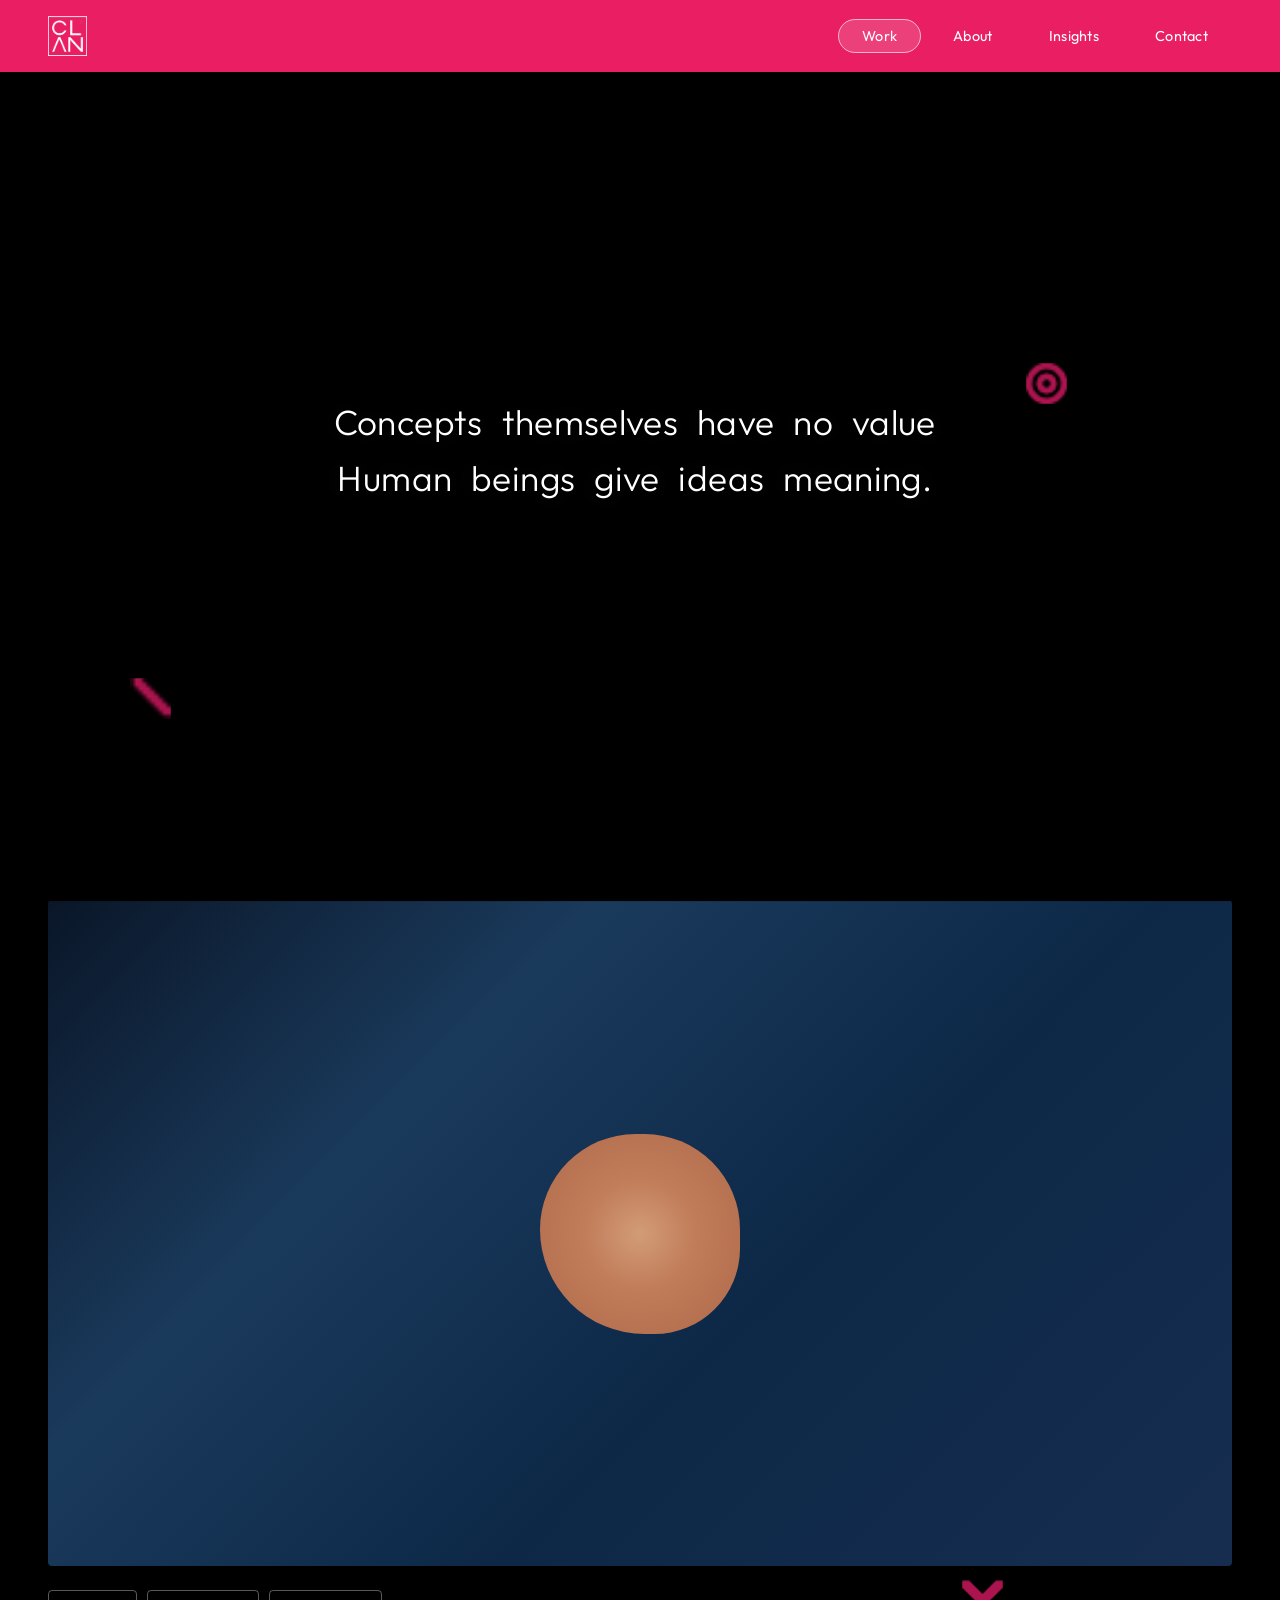
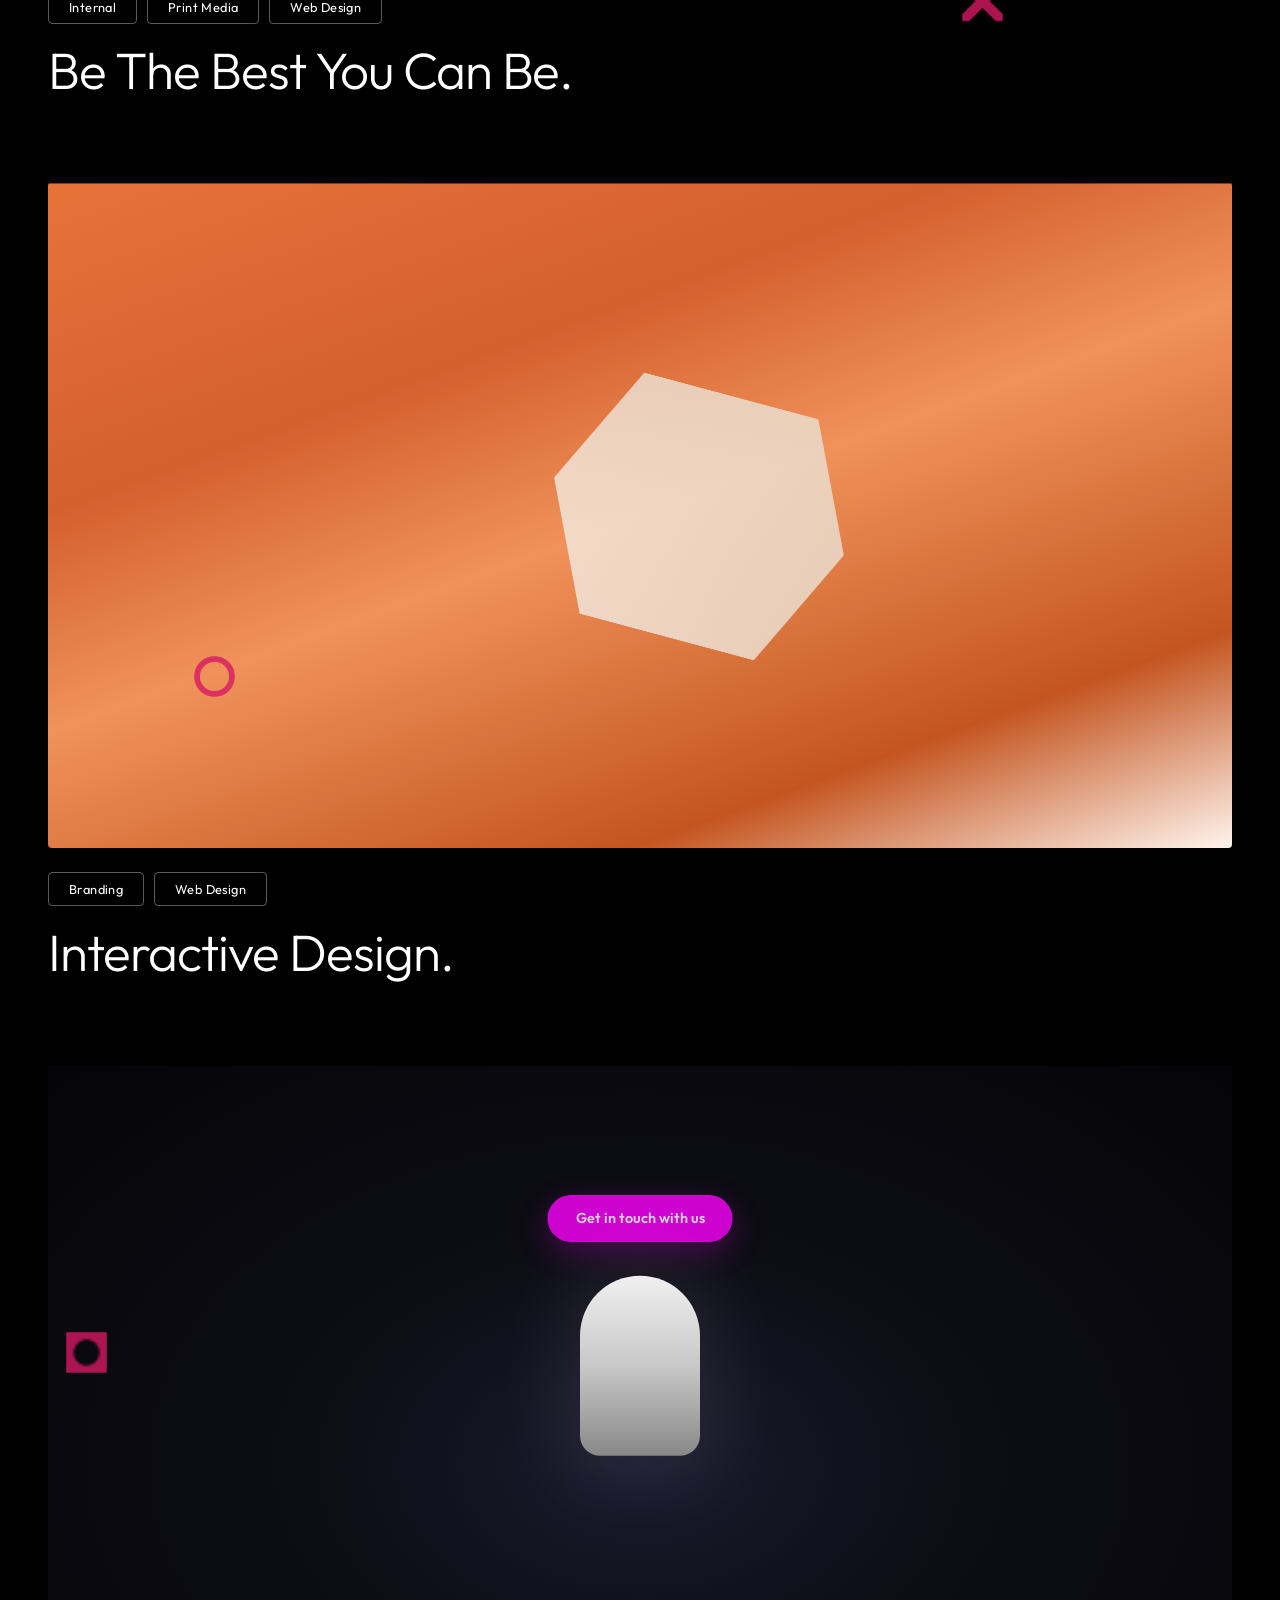
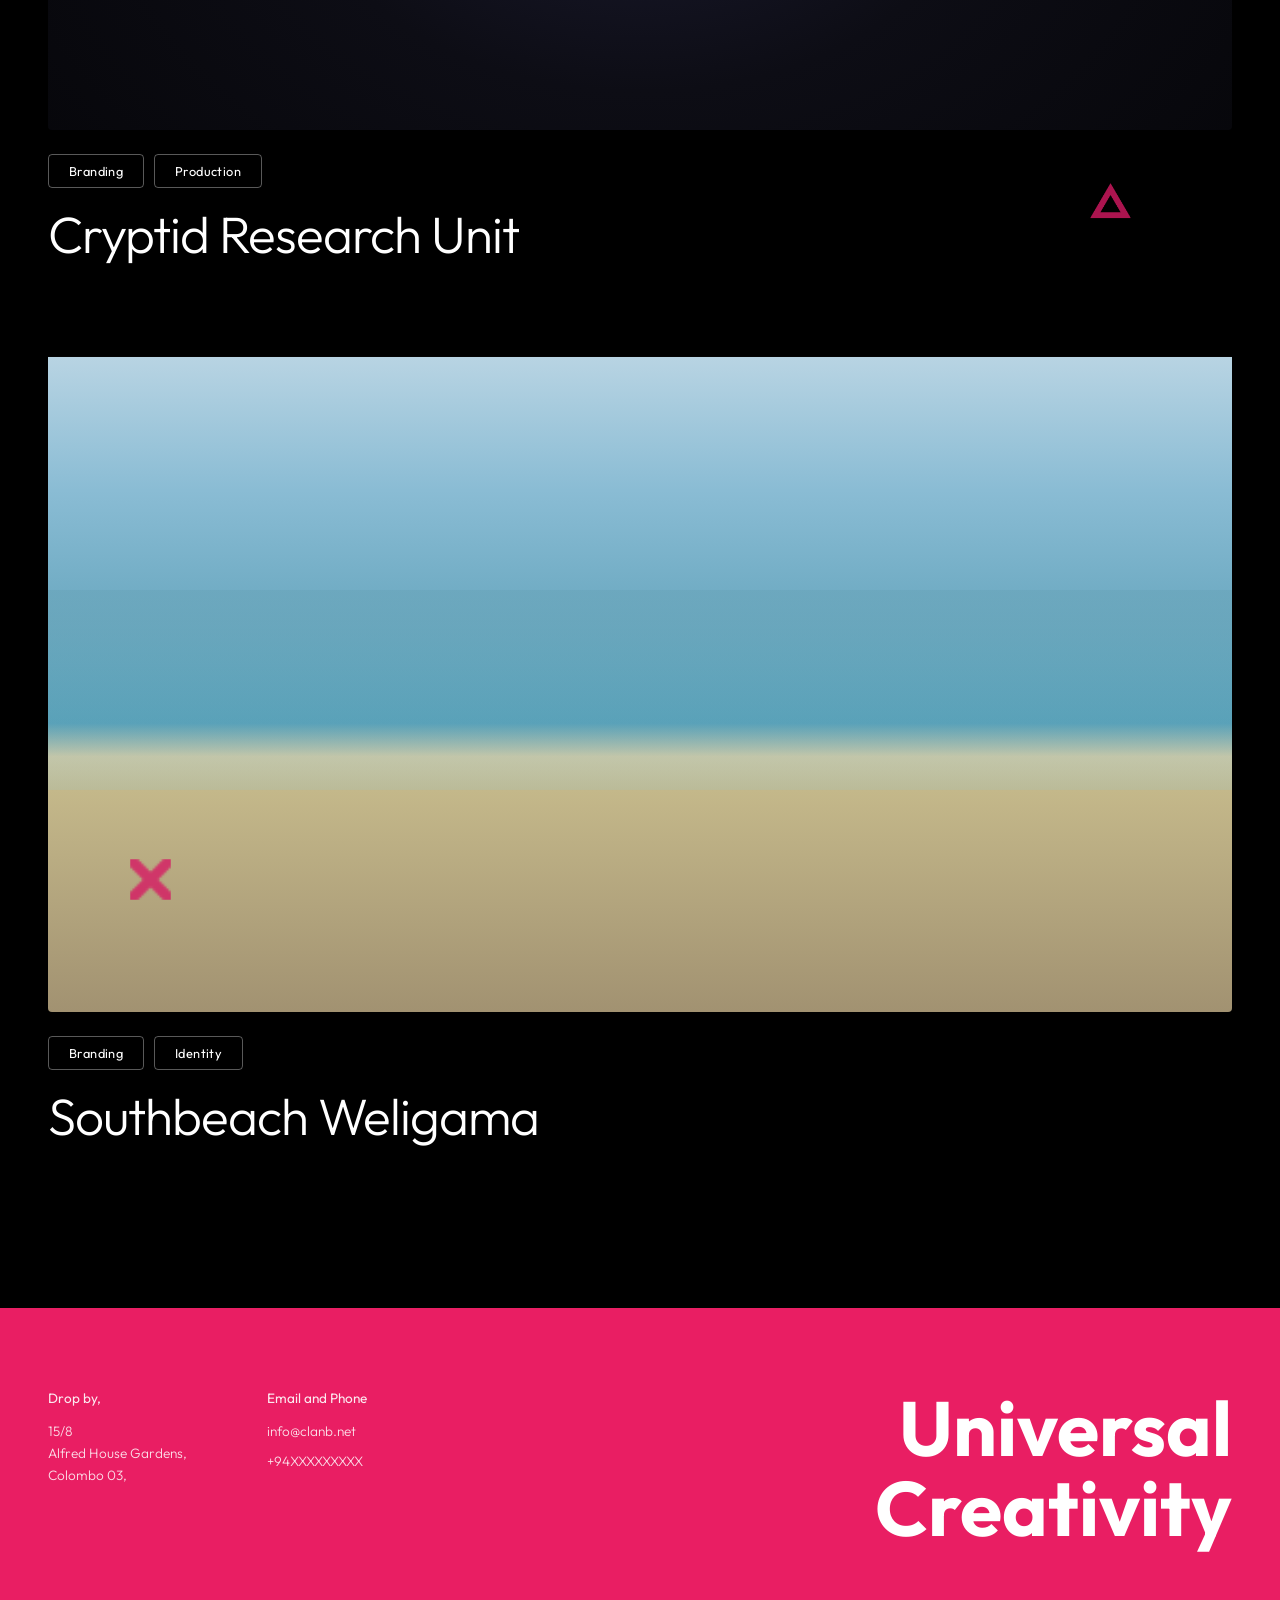
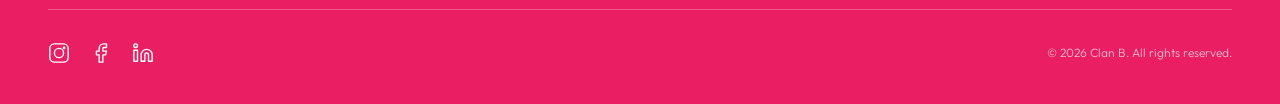
==== index.html @ a8cf6c07 "Initial commit" ====
<!DOCTYPE html>
<html lang="en">

<head>
    <meta charset="UTF-8">
    <meta name="viewport" content="width=device-width, initial-scale=1.0">
    <meta name="description"
        content="Clan B — A creative design agency specializing in branding, web design, print media, and production. Universal Creativity.">
    <title>Clan B — Work</title>
    <link rel="preconnect" href="https://fonts.googleapis.com">
    <link rel="preconnect" href="https://fonts.gstatic.com" crossorigin>
    <link href="https://fonts.googleapis.com/css2?family=Outfit:wght@100;200;300;400;500;600;700;800;900&display=swap"
        rel="stylesheet">
    <link rel="stylesheet" href="styles.css">
</head>

<body>

    <!-- Navigation -->
    <nav class="navbar" id="navbar">
        <div class="nav-inner">
            <a href="/" class="nav-logo" id="nav-logo">
                <img src="Clan B logo.png" alt="Clan B" class="logo-mark">
            </a>
            <ul class="nav-links" id="nav-links">
                <li><a href="index.html" class="nav-link active" id="nav-work">Work</a></li>
                <li><a href="about.html" class="nav-link" id="nav-about">About</a></li>
                <li><a href="insights.html" class="nav-link" id="nav-insights">Insights</a></li>
                <li><a href="contact.html" class="nav-link" id="nav-contact">Contact</a></li>
            </ul>
            <button class="nav-hamburger" id="nav-hamburger" aria-label="Toggle menu">
                <span></span>
                <span></span>
            </button>
        </div>
    </nav>

    <!-- Mobile Menu Overlay -->
    <div class="mobile-menu" id="mobile-menu">
        <ul class="mobile-menu-links">
            <li><a href="index.html" class="mobile-link active">Work</a></li>
            <li><a href="about.html" class="mobile-link">About</a></li>
            <li><a href="insights.html" class="mobile-link">Insights</a></li>
            <li><a href="contact.html" class="mobile-link">Contact</a></li>
        </ul>
    </div>

    <!-- Main Content -->
    <main style="position: relative;">

        <!-- Floating Decorative Elements -->
        <div class="floating-elements-container" id="floating-elements">
            <!-- Positions set relative to the whole main document height -->
            <img src="Floating Elements/Asset 10.png" class="floating-element" alt="" style="top: 15%; left: 10%;">
            <img src="Floating Elements/Asset 40.png" class="floating-element" alt="" style="top: 8%; left: 80%;">
            <img src="Floating Elements/Asset 160.png" class="floating-element" alt="" style="top: 35%; left: 75%;">
            <img src="Floating Elements/Asset 210.png" class="floating-element" alt="" style="top: 50%; left: 15%;">
            <img src="Floating Elements/Asset 240.png" class="floating-element" alt="" style="top: 75%; left: 85%;">
            <img src="Floating Elements/Asset 80.png" class="floating-element" alt="" style="top: 90%; left: 10%;">
            <img src="Floating Elements/Asset 110.png" class="floating-element" alt="" style="top: 65%; left: 5%;">
            <a href="contact.html" class="floating-element floating-button" style="top: 62%; left: 50%; transform: translateX(-50%);">Get in touch with us</a>
        </div>

        <!-- Quote / Philosophy Section -->
        <section class="quote-section" id="quote-section">
            <h1 class="quote-text" id="quote-text">
                <span class="quote-word">Concepts</span>
                <span class="quote-word">themselves</span>
                <span class="quote-word">have</span>
                <span class="quote-word">no</span>
                <span class="quote-word">value</span>
                <br>
                <span class="quote-word">Human</span>
                <span class="quote-word">beings</span>
                <span class="quote-word">give</span>
                <span class="quote-word">ideas</span>
                <span class="quote-word">meaning.</span>

            </h1>
        </section>

        <!-- Portfolio / Work Section -->
        <section class="portfolio-section" id="portfolio-section">

            <!-- Project 1: Be The Best You Can Be -->
            <article class="project-card" id="project-1" data-category="internal print-media web-design">
                <a href="#" class="project-link">
                    <div class="project-image">
                        <div class="placeholder-image"
                            style="background: linear-gradient(135deg, #0a1628 0%, #1a3a5c 30%, #0d2847 60%, #162d50 100%);">
                            <div class="placeholder-figure" style="
                                width: 200px; height: 200px;
                                background: radial-gradient(circle, #e8a87c 0%, #d4845a 40%, #c0704a 100%);
                                border-radius: 50% 50% 45% 55%;
                                position: absolute;
                                top: 50%;
                                left: 50%;
                                transform: translate(-50%, -50%);
                                opacity: 0.9;
                            "></div>
                        </div>
                    </div>
                    <div class="project-meta">
                        <div class="project-tags">
                            <span class="tag">Internal</span>
                            <span class="tag">Print Media</span>
                            <span class="tag">Web Design</span>
                        </div>
                        <h2 class="project-title">Be The Best You Can Be.</h2>
                    </div>
                </a>
            </article>

            <!-- Project 2: Interactive Design -->
            <article class="project-card" id="project-2" data-category="branding web-design">
                <a href="#" class="project-link">
                    <div class="project-image">
                        <div class="placeholder-image"
                            style="background: linear-gradient(160deg, #e8723a 0%, #d4602e 30%, #f0925a 50%, #c45520 80%, #fff5ee 100%);">
                            <div class="placeholder-figure" style="
                                width: 300px; height: 250px;
                                background: linear-gradient(45deg, #f5f5f0 0%, #e8e4d8 100%);
                                clip-path: polygon(20% 0%, 80% 0%, 100% 50%, 80% 100%, 20% 100%, 0% 50%);
                                position: absolute;
                                top: 50%;
                                left: 55%;
                                transform: translate(-50%, -50%) rotate(15deg);
                                opacity: 0.75;
                            "></div>
                        </div>
                    </div>
                    <div class="project-meta">
                        <div class="project-tags">
                            <span class="tag">Branding</span>
                            <span class="tag">Web Design</span>
                        </div>
                        <h2 class="project-title">Interactive Design.</h2>
                    </div>
                </a>
            </article>

            <!-- Project 3: Research Unit -->
            <article class="project-card" id="project-3" data-category="branding production">
                <a href="#" class="project-link">
                    <div class="project-image">
                        <div class="placeholder-image"
                            style="background: radial-gradient(ellipse at 50% 60%, #1a1a2e 0%, #0d0d15 40%, #050508 100%);">
                            <div class="placeholder-figure" style="
                                width: 120px; height: 180px;
                                background: linear-gradient(180deg, #f0f0f0 0%, #c8c8c8 50%, #888 100%);
                                border-radius: 60px 60px 20px 20px;
                                position: absolute;
                                top: 45%;
                                left: 50%;
                                transform: translate(-50%, -50%);
                                box-shadow: 0 0 80px 20px rgba(255,255,255,0.08);
                            "></div>
                        </div>
                    </div>
                    <div class="project-meta">
                        <div class="project-tags">
                            <span class="tag">Branding</span>
                            <span class="tag">Production</span>
                        </div>
                        <h2 class="project-title">Cryptid Research Unit</h2>
                    </div>
                </a>
            </article>

            <!-- Project 4: Weligama -->
            <article class="project-card" id="project-4" data-category="branding identity">
                <a href="#" class="project-link">
                    <div class="project-image">
                        <div class="placeholder-image"
                            style="background: linear-gradient(180deg, #b8d4e3 0%, #8abcd4 20%, #6aa8c0 40%, #4d9bb5 55%, #d4c9a0 60%, #c4b88a 65%, #a09070 100%);">
                            <div class="placeholder-figure" style="
                                width: 100%; height: 30%;
                                background: linear-gradient(180deg, rgba(100,160,180,0.4) 0%, rgba(150,200,210,0.2) 100%);
                                position: absolute;
                                bottom: 35%;
                                left: 0;
                            "></div>
                        </div>
                    </div>
                    <div class="project-meta">
                        <div class="project-tags">
                            <span class="tag">Branding</span>
                            <span class="tag">Identity</span>
                        </div>
                        <h2 class="project-title">Southbeach Weligama</h2>
                    </div>
                </a>
            </article>

        </section>

    </main>

    <!-- Footer -->
    <footer class="footer" id="footer">
        <div class="footer-inner">
            <div class="footer-left">
                <div class="footer-col">
                    <p class="footer-label">Drop by,</p>
                    <p class="footer-text">15/8<br>Alfred House Gardens,<br>Colombo 03,</p>
                </div>
                <div class="footer-col">
                    <p class="footer-label">Email and Phone</p>
                    <p class="footer-text"><a href="mailto:info@clanb.net">info@clanb.net</a></p>
                    <p class="footer-text"><a href="tel:+94XXXXXXXXX">+94XXXXXXXXX</a></p>
                </div>
            </div>
            <div class="footer-right">
                <h2 class="footer-tagline">Universal<br>Creativity</h2>
            </div>
        </div>
        <div class="footer-bottom">
            <div class="footer-social">
                <a href="#" class="social-link" id="social-instagram" aria-label="Instagram">
                    <svg width="22" height="22" viewBox="0 0 24 24" fill="none" stroke="currentColor" stroke-width="1.5"
                        stroke-linecap="round" stroke-linejoin="round">
                        <rect x="2" y="2" width="20" height="20" rx="5" ry="5" />
                        <circle cx="12" cy="12" r="5" />
                        <circle cx="17.5" cy="6.5" r="1.5" fill="currentColor" stroke="none" />
                    </svg>
                </a>
                <a href="#" class="social-link" id="social-facebook" aria-label="Facebook">
                    <svg width="22" height="22" viewBox="0 0 24 24" fill="none" stroke="currentColor" stroke-width="1.5"
                        stroke-linecap="round" stroke-linejoin="round">
                        <path d="M18 2h-3a5 5 0 0 0-5 5v3H7v4h3v8h4v-8h3l1-4h-4V7a1 1 0 0 1 1-1h3z" />
                    </svg>
                </a>
                <a href="#" class="social-link" id="social-linkedin" aria-label="LinkedIn">
                    <svg width="22" height="22" viewBox="0 0 24 24" fill="none" stroke="currentColor" stroke-width="1.5"
                        stroke-linecap="round" stroke-linejoin="round">
                        <path d="M16 8a6 6 0 0 1 6 6v7h-4v-7a2 2 0 0 0-2-2 2 2 0 0 0-2 2v7h-4v-7a6 6 0 0 1 6-6z" />
                        <rect x="2" y="9" width="4" height="12" />
                        <circle cx="4" cy="4" r="2" />
                    </svg>
                </a>
            </div>
            <p class="footer-copyright">&copy; 2026 Clan B. All rights reserved.</p>
        </div>
    </footer>

    <script src="script.js"></script>
</body>

</html>
---- styles.css ----
/* ===== CSS RESET & BASE ===== */
*, *::before, *::after {
    margin: 0;
    padding: 0;
    box-sizing: border-box;
}

:root {
    --color-black: #000000;
    --color-white: #FFFFFF;
    --color-pink: #E91E63;
    --color-pink-dark: #C2185B;
    --color-gray-text: rgba(255, 255, 255, 0.45);
    --color-gray-border: rgba(255, 255, 255, 0.35);
    --font-primary: 'Outfit', -apple-system, BlinkMacSystemFont, 'Segoe UI', sans-serif;
    --page-max: 1440px;
    --page-padding: 48px;
    --transition-smooth: 0.4s cubic-bezier(0.25, 0.46, 0.45, 0.94);
}

html {
    font-size: 16px;
    scroll-behavior: smooth;
    -webkit-font-smoothing: antialiased;
    -moz-osx-font-smoothing: grayscale;
}

body {
    background-color: var(--color-black);
    color: var(--color-white);
    font-family: var(--font-primary);
    overflow-x: hidden;
    line-height: 1.6;
}

a {
    text-decoration: none;
    color: inherit;
}

ul, li {
    list-style: none;
}

img {
    max-width: 100%;
    display: block;
}

/* ===== NAVBAR ===== */
.navbar {
    position: fixed;
    top: 0;
    left: 0;
    width: 100%;
    z-index: 1000;
    background-color: var(--color-pink);
    transition: transform 0.5s cubic-bezier(0.4, 0, 0.2, 1),
                background-color 0.4s ease;
}

.navbar.scrolled {
    background-color: rgba(233, 30, 99, 0.95);
    backdrop-filter: blur(12px);
    -webkit-backdrop-filter: blur(12px);
}

.navbar.hidden {
    transform: translateY(-100%);
}

.nav-inner {
    max-width: var(--page-max);
    margin: 0 auto;
    padding: 0 var(--page-padding);
    display: flex;
    align-items: center;
    justify-content: space-between;
    height: 72px;
}

.nav-logo {
    display: flex;
    align-items: center;
    transition: opacity var(--transition-smooth);
}

.nav-logo:hover {
    opacity: 0.8;
}

.logo-mark {
    height: 40px;
    width: auto;
    object-fit: contain;
}

.nav-links {
    display: flex;
    align-items: center;
    gap: 8px;
}

.nav-link {
    font-family: var(--font-primary);
    font-size: 0.9rem;
    font-weight: 400;
    letter-spacing: 0.02em;
    padding: 8px 24px;
    border-radius: 50px;
    transition: all var(--transition-smooth);
    color: var(--color-white);
    position: relative;
}

.nav-link::after {
    content: '';
    position: absolute;
    inset: 0;
    border-radius: 50px;
    border: 1.5px solid transparent;
    transition: border-color var(--transition-smooth);
}

.nav-link:hover::after {
    border-color: rgba(255, 255, 255, 0.5);
}

.nav-link.active {
    background: rgba(255, 255, 255, 0.15);
}

.nav-link.active::after {
    border-color: rgba(255, 255, 255, 0.6);
}

/* Hamburger */
.nav-hamburger {
    display: none;
    flex-direction: column;
    gap: 6px;
    background: none;
    border: none;
    cursor: pointer;
    padding: 8px;
    z-index: 1001;
}

.nav-hamburger span {
    width: 28px;
    height: 2px;
    background: var(--color-white);
    transition: all 0.3s ease;
    display: block;
}

.nav-hamburger.open span:first-child {
    transform: rotate(45deg) translate(3px, 3px);
}

.nav-hamburger.open span:last-child {
    transform: rotate(-45deg) translate(3px, -3px);
}

/* Mobile Menu */
.mobile-menu {
    position: fixed;
    top: 0;
    left: 0;
    width: 100%;
    height: 100vh;
    background: var(--color-black);
    z-index: 999;
    display: flex;
    align-items: center;
    justify-content: center;
    opacity: 0;
    pointer-events: none;
    transition: opacity 0.4s ease;
}

.mobile-menu.open {
    opacity: 1;
    pointer-events: all;
}

.mobile-menu-links {
    text-align: center;
    display: flex;
    flex-direction: column;
    gap: 32px;
}

.mobile-link {
    font-family: var(--font-primary);
    font-size: 2.5rem;
    font-weight: 600;
    color: var(--color-white);
    transition: color var(--transition-smooth);
    display: inline-block;
}

.mobile-link:hover,
.mobile-link.active {
    color: var(--color-pink);
}

/* ===== FLOATING ELEMENTS ===== */
.floating-elements-container {
    position: absolute;
    top: 0;
    left: 0;
    width: 100%;
    height: 100%;
    pointer-events: none; /* Let clicks pass through empty spaces to actual content */
    z-index: 10;
    overflow: hidden;
}

.floating-element {
    position: absolute;
    width: clamp(25px, 4vw, 45px); /* Small scaling relative to screen */
    height: auto;
    pointer-events: auto; /* Make the elements themselves clickable/draggable */
    cursor: grab;
    opacity: 0; /* Fallback before JS scripts trigger fade in */
    transform: scale(0.9);
    transition: transform 0.3s cubic-bezier(0.25, 0.46, 0.45, 0.94),
                opacity 1.5s ease-out;
    user-select: none;
    -webkit-user-drag: none;
}

.floating-button {
    background-color: #FF00FF; /* Vibrant Magenta */
    color: var(--color-white);
    padding: 12px 28px;
    border-radius: 50px;
    font-size: 0.9rem;
    font-weight: 600;
    white-space: nowrap;
    width: auto;
    height: auto;
    display: flex;
    align-items: center;
    justify-content: center;
    box-shadow: 0 10px 30px rgba(255, 0, 255, 0.3);
    text-decoration: none;
    transition: transform 0.3s cubic-bezier(0.25, 0.46, 0.45, 0.94),
                opacity 1.5s ease-out,
                box-shadow 0.3s ease,
                background-color 0.3s ease;
}

.floating-button:hover {
    background-color: #FF33FF;
    box-shadow: 0 15px 40px rgba(255, 0, 255, 0.5);
    transform: scale(1.05) translateY(-5px);
}

.floating-button.dragging {
    transform: scale(1.1);
    box-shadow: 0 20px 50px rgba(255, 0, 255, 0.6);
}

.floating-element.fade-in {
    opacity: 0.8;
    animation: floatIdle 6s ease-in-out infinite;
}

@keyframes floatIdle {
    0%, 100% { transform: translateY(0px) scale(1); }
    50% { transform: translateY(-25px) scale(1); }
}

.floating-element.dragging {
    cursor: grabbing;
    animation: none !important; /* Stop floating while grabbed */
    transform: scale(1.3); /* Slightly enlarge when clicked */
    opacity: 1; /* Turn solid while dragging */
}

/* ===== QUOTE SECTION ===== */
.quote-section {
    min-height: 100vh;
    display: flex;
    align-items: center;
    justify-content: center;
    padding: 120px var(--page-padding);
    position: relative;
    overflow: hidden;
}

.quote-text {
    font-family: var(--font-primary);
    font-size: clamp(1.1rem, 2.75vw, 2.4rem);
    font-weight: 300;
    text-align: center;
    line-height: 1.6;
    max-width: 900px;
    letter-spacing: 0.01em;
}

/* Word-by-word scroll reveal */
.quote-word {
    display: inline-block;
    color: rgba(255, 255, 255, 0.12);
    transition: color 0.5s cubic-bezier(0.25, 0.46, 0.45, 0.94),
                transform 0.3s cubic-bezier(0.34, 1.56, 0.64, 1);
    margin-right: 0.3em;
    cursor: default;
}

.quote-word:hover {
    transform: scale(1.35);
}

/* When hovering the quote, shrink all sibling words */
.quote-text:hover .quote-word {
    transform: scale(0.85);
}

/* Override: the hovered word itself enlarges */
.quote-text:hover .quote-word:hover {
    transform: scale(1.35);
}

.quote-word.highlighted {
    color: rgba(255, 255, 255, 1);
}

/* Subtle glow on highlighted words */
.quote-word.highlighted {
    text-shadow: 0 0 30px rgba(255, 255, 255, 0.08);
}

/* ===== PORTFOLIO SECTION ===== */
.portfolio-section {
    padding: 0 var(--page-padding) 80px;
    max-width: var(--page-max);
    margin: 0 auto;
}

/* Project Card */
.project-card {
    margin-bottom: 80px;
    opacity: 0;
    transform: translateY(60px);
    transition: opacity 0.8s ease, transform 0.8s ease;
}

.project-card.visible {
    opacity: 1;
    transform: translateY(0);
}

.project-link {
    display: block;
    cursor: pointer;
}

.project-image {
    position: relative;
    overflow: hidden;
    border-radius: 4px;
}

.placeholder-image {
    width: 100%;
    aspect-ratio: 16 / 9;
    position: relative;
    overflow: hidden;
    transition: transform 0.7s cubic-bezier(0.25, 0.46, 0.45, 0.94);
}

.project-link:hover .placeholder-image {
    transform: scale(1.03);
}

/* Shimmer overlay on hover */
.project-image::after {
    content: '';
    position: absolute;
    top: 0;
    left: -100%;
    width: 50%;
    height: 100%;
    background: linear-gradient(
        90deg,
        transparent,
        rgba(255, 255, 255, 0.04),
        transparent
    );
    transition: left 0.7s ease;
    z-index: 2;
}

.project-link:hover .project-image::after {
    left: 150%;
}

.project-meta {
    padding-top: 24px;
}

.project-tags {
    display: flex;
    flex-wrap: wrap;
    gap: 10px;
    margin-bottom: 16px;
}

.tag {
    font-family: var(--font-primary);
    font-size: 0.8rem;
    font-weight: 400;
    letter-spacing: 0.03em;
    padding: 6px 20px;
    border: 1px solid var(--color-gray-border);
    border-radius: 4px;
    color: var(--color-white);
    transition: all var(--transition-smooth);
    cursor: default;
}

.project-link:hover .tag {
    border-color: rgba(255, 255, 255, 0.6);
}

.project-title {
    font-family: var(--font-primary);
    font-size: clamp(1.8rem, 4vw, 3.2rem);
    font-weight: 300;
    line-height: 1.2;
    letter-spacing: -0.02em;
    color: var(--color-white);
    transition: color var(--transition-smooth);
}

.project-link:hover .project-title {
    color: rgba(255, 255, 255, 0.8);
}

/* ===== FOOTER ===== */
.footer {
    background-color: var(--color-pink);
    padding: 80px var(--page-padding) 40px;
    position: relative;
    overflow: hidden;
}

.footer-inner {
    max-width: var(--page-max);
    margin: 0 auto;
    display: flex;
    justify-content: space-between;
    align-items: flex-start;
    gap: 40px;
    margin-bottom: 60px;
}

.footer-left {
    display: flex;
    gap: 80px;
}

.footer-col {
    display: flex;
    flex-direction: column;
    gap: 8px;
}

.footer-label {
    font-family: var(--font-primary);
    font-size: 0.85rem;
    font-weight: 400;
    opacity: 0.9;
    margin-bottom: 4px;
}

.footer-text {
    font-family: var(--font-primary);
    font-size: 0.85rem;
    font-weight: 300;
    line-height: 1.6;
    opacity: 0.85;
}

.footer-text a {
    transition: opacity var(--transition-smooth);
}

.footer-text a:hover {
    opacity: 0.7;
}

.footer-right {
    text-align: right;
}

.footer-tagline {
    font-family: var(--font-primary);
    font-size: clamp(3rem, 6vw, 5.5rem);
    font-weight: 700;
    line-height: 1.05;
    color: var(--color-white);
    cursor: default;
    transition: font-weight 0.4s cubic-bezier(0.25, 0.46, 0.45, 0.94),
                opacity 0.8s ease, 
                transform 0.8s ease;
}

.footer-tagline:hover {
    font-weight: 300;
}

.footer-bottom {
    max-width: var(--page-max);
    margin: 0 auto;
    display: flex;
    justify-content: space-between;
    align-items: center;
    padding-top: 32px;
    border-top: 1px solid rgba(255, 255, 255, 0.25);
}

.footer-social {
    display: flex;
    gap: 20px;
}

.social-link {
    color: var(--color-white);
    transition: opacity var(--transition-smooth), transform var(--transition-smooth);
    display: flex;
    align-items: center;
}

.social-link:hover {
    opacity: 0.7;
    transform: translateY(-2px);
}

.footer-copyright {
    font-size: 0.75rem;
    font-weight: 300;
    opacity: 0.7;
}

/* ===== ANIMATIONS ===== */
@keyframes fadeInUp {
    from {
        opacity: 0;
        transform: translateY(30px);
    }
    to {
        opacity: 1;
        transform: translateY(0);
    }
}

/* ===== RESPONSIVE ===== */
@media (max-width: 1024px) {
    :root {
        --page-padding: 32px;
    }

    .footer-inner {
        flex-direction: column;
        gap: 48px;
    }

    .footer-right {
        text-align: left;
    }

    .footer-left {
        gap: 48px;
    }
}

@media (max-width: 768px) {
    :root {
        --page-padding: 24px;
    }

    .nav-links {
        display: none;
    }

    .nav-hamburger {
        display: flex;
    }

    .nav-inner {
        height: 60px;
    }

    .quote-section {
        min-height: 70vh;
        padding: 100px var(--page-padding);
    }

    .placeholder-image {
        aspect-ratio: 4 / 3;
    }

    .project-card {
        margin-bottom: 56px;
    }

    .project-meta {
        padding-top: 16px;
    }

    .project-tags {
        gap: 8px;
        margin-bottom: 12px;
    }

    .tag {
        font-size: 0.7rem;
        padding: 5px 14px;
    }

    .footer {
        padding: 56px var(--page-padding) 32px;
    }

    .footer-left {
        flex-direction: column;
        gap: 32px;
    }

    .footer-bottom {
        flex-direction: column;
        gap: 16px;
        text-align: center;
    }

    .footer-social {
        order: -1;
    }
}

@media (max-width: 480px) {
    :root {
        --page-padding: 16px;
    }

    .placeholder-image {
        aspect-ratio: 3 / 2;
    }

    .mobile-link {
        font-size: 2rem;
    }
}

/* ===== ABOUT PAGE ===== */
.about-hero-section {
    padding: 180px var(--page-padding) 100px;
    max-width: var(--page-max);
    margin: 0 auto;
    min-height: 80vh;
}
.about-hero-text {
    font-size: clamp(3rem, 6vw, 5.5rem);
    font-weight: 700;
    line-height: 1.1;
    margin-bottom: 60px;
    color: var(--color-pink);
}
.about-content {
    max-width: 800px;
    font-size: 1.25rem;
    font-weight: 300;
    line-height: 1.8;
}
.about-content p {
    margin-bottom: 30px;
}

/* ===== INSIGHTS PAGE ===== */
.insights-section {
    padding: 180px var(--page-padding) 100px;
    max-width: var(--page-max);
    margin: 0 auto;
    min-height: 80vh;
}
.section-title {
    font-size: clamp(2.5rem, 5vw, 4rem);
    font-weight: 600;
    margin-bottom: 60px;
}
.insights-grid {
    display: grid;
    grid-template-columns: repeat(auto-fill, minmax(300px, 1fr));
    gap: 40px;
}
.insight-card {
    cursor: pointer;
    transition: transform 0.3s ease;
}
.insight-card:hover {
    transform: translateY(-10px);
}
.insight-image-placeholder {
    width: 100%;
    aspect-ratio: 4/3;
    background: #1a1a1a;
    border-radius: 4px;
    margin-bottom: 20px;
}
.insight-meta .tag {
    display: inline-block;
    margin-bottom: 12px;
}
.insight-title {
    font-size: 1.4rem;
    font-weight: 400;
}

/* ===== CONTACT PAGE ===== */
.contact-section {
    padding: 200px var(--page-padding) 100px;
    max-width: var(--page-max);
    margin: 0 auto;
    min-height: 90vh;
}
.contact-content {
    max-width: 800px;
}
.contact-content p {
    font-size: 1.25rem;
    font-weight: 300;
    line-height: 1.6;
    margin-bottom: 60px;
}
.contact-details-large {
    display: flex;
    flex-direction: column;
    gap: 20px;
}
.contact-big-link {
    font-size: clamp(2rem, 4vw, 3.5rem);
    font-weight: 600;
    color: var(--color-pink);
    transition: opacity 0.3s ease;
}
.contact-big-link:hover {
    opacity: 0.7;
}
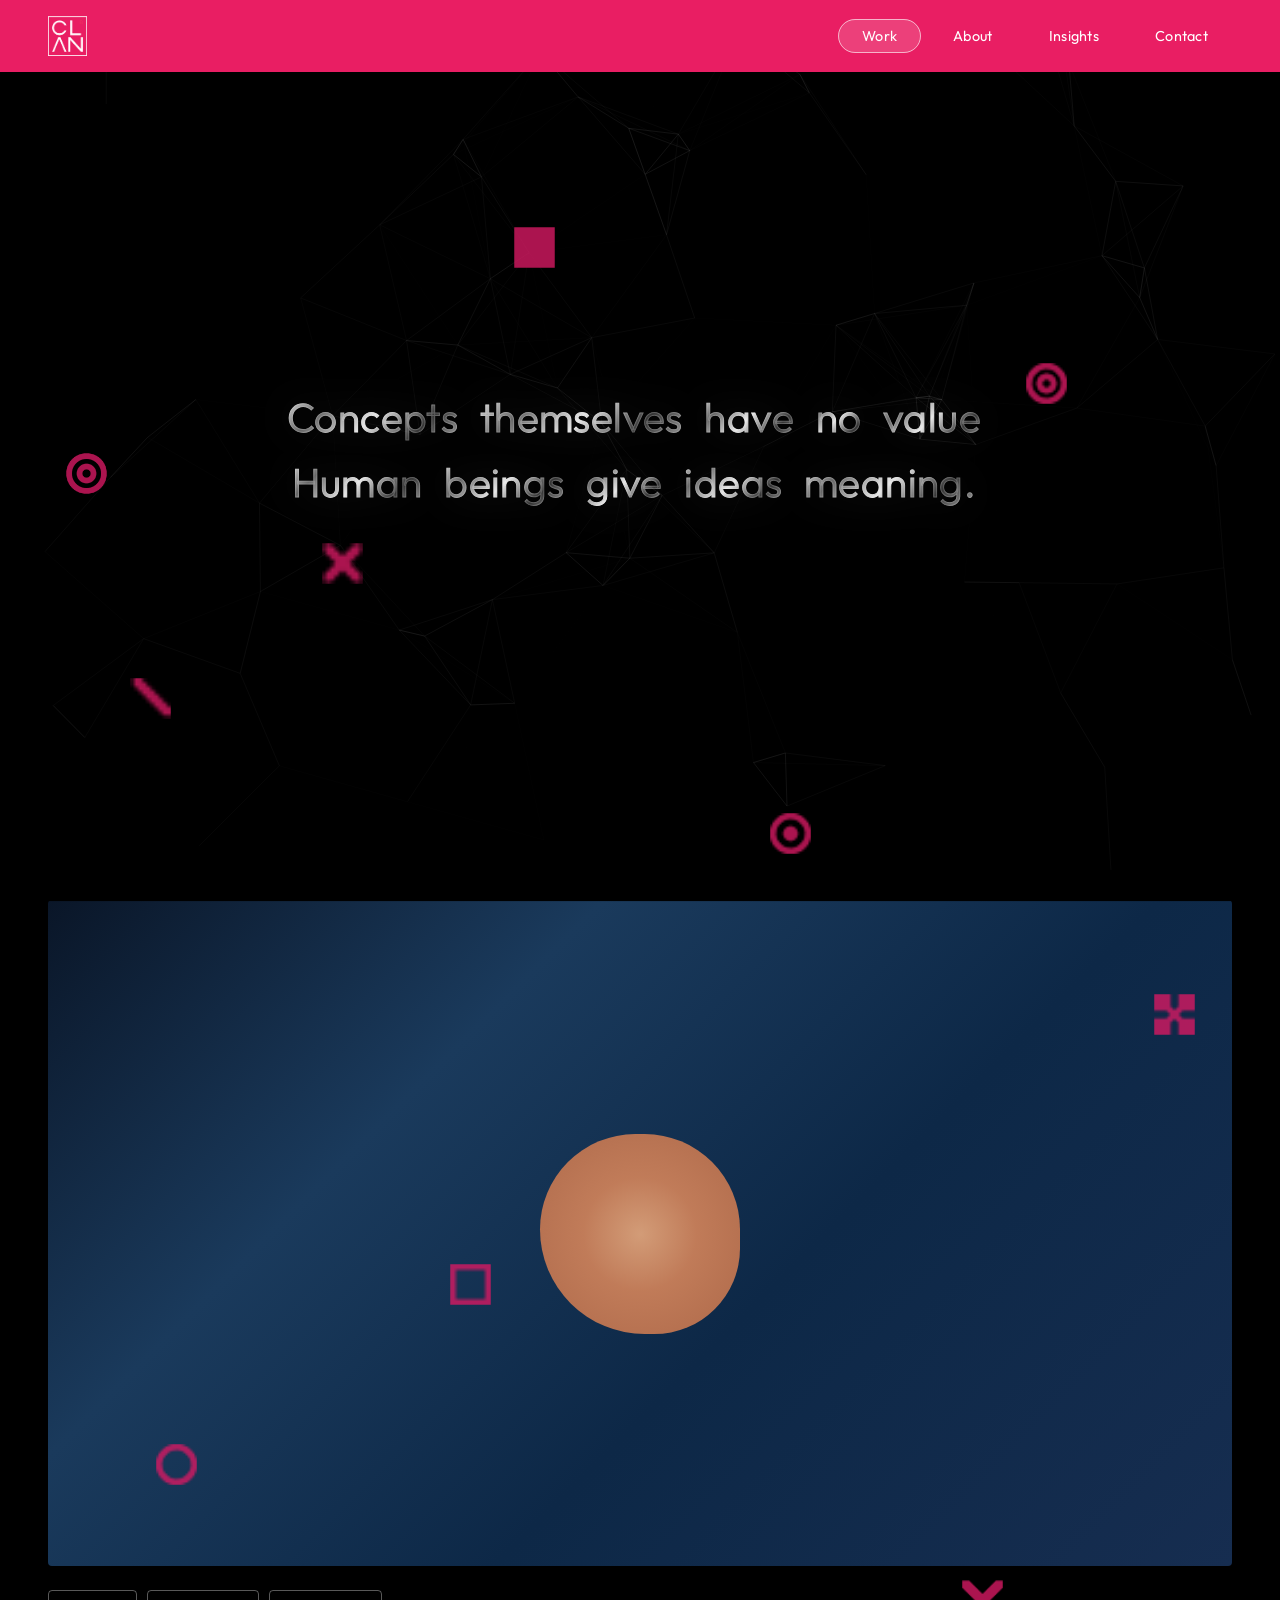
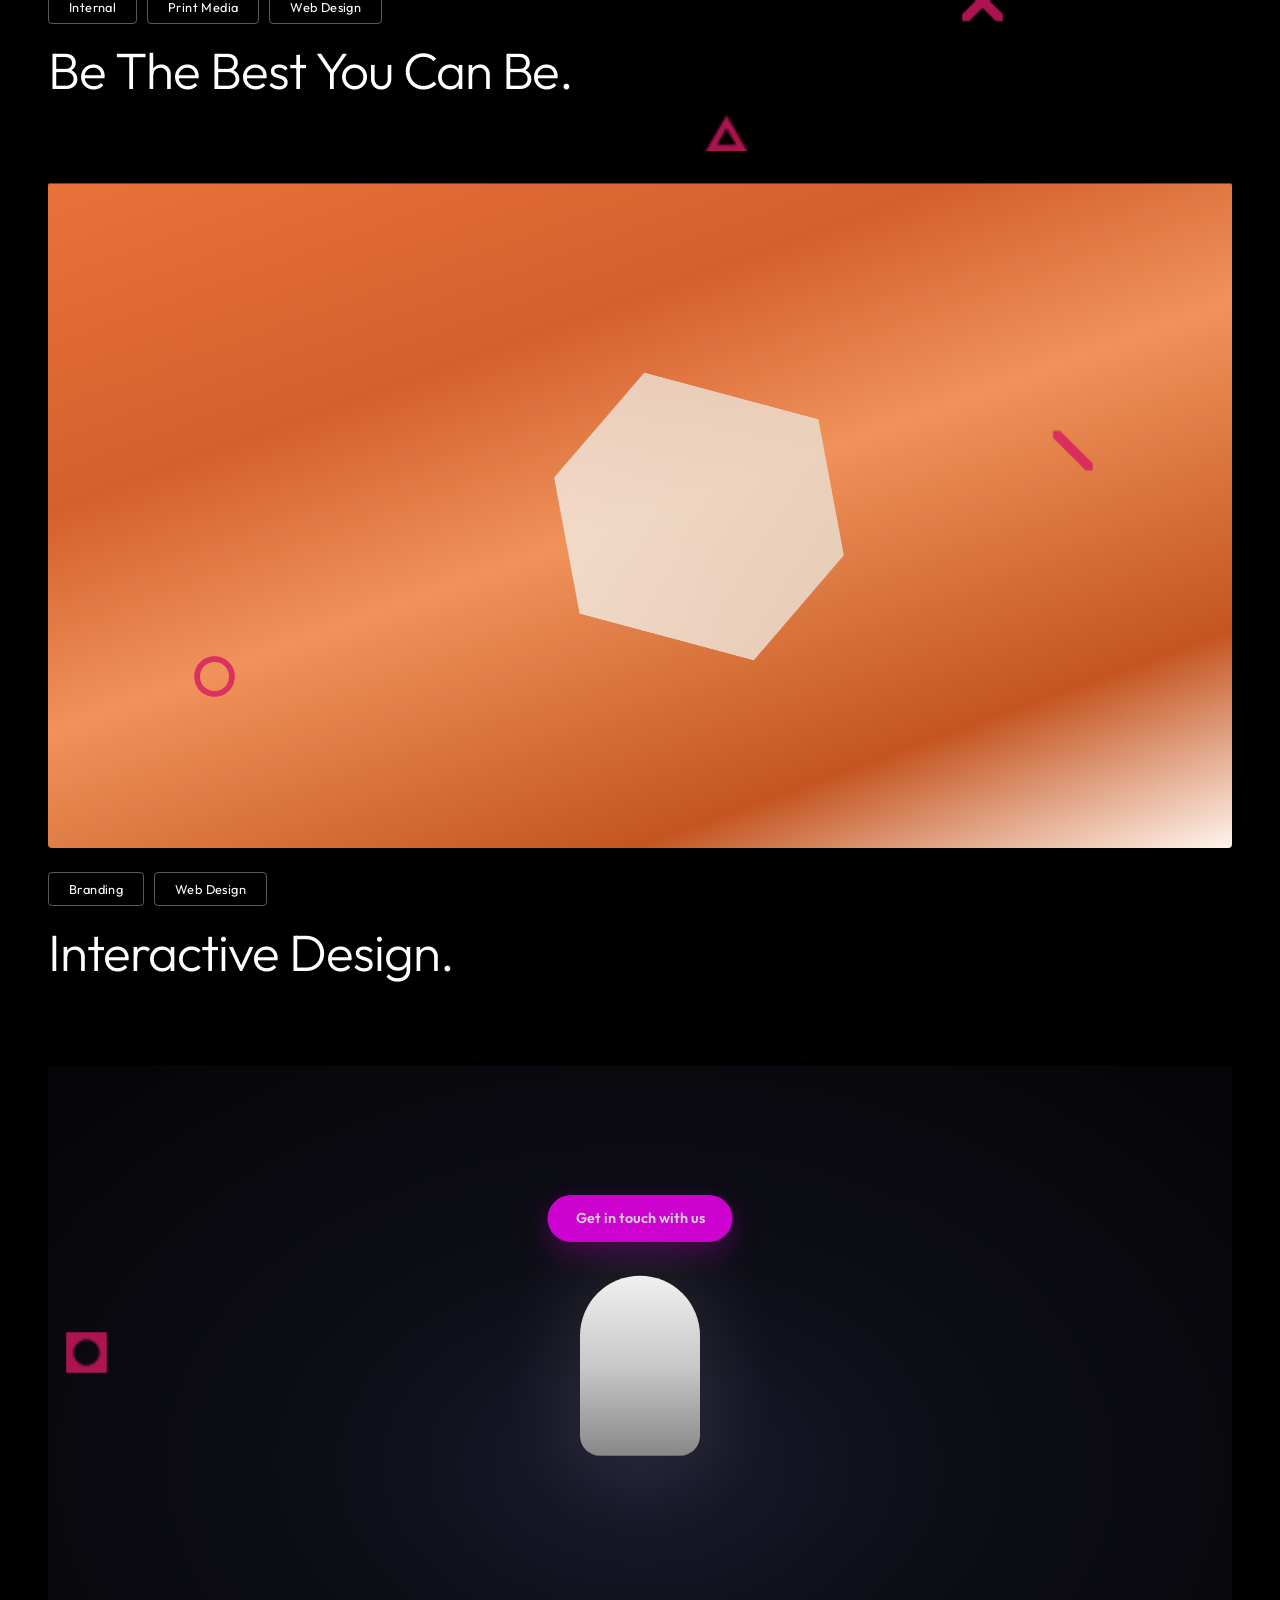
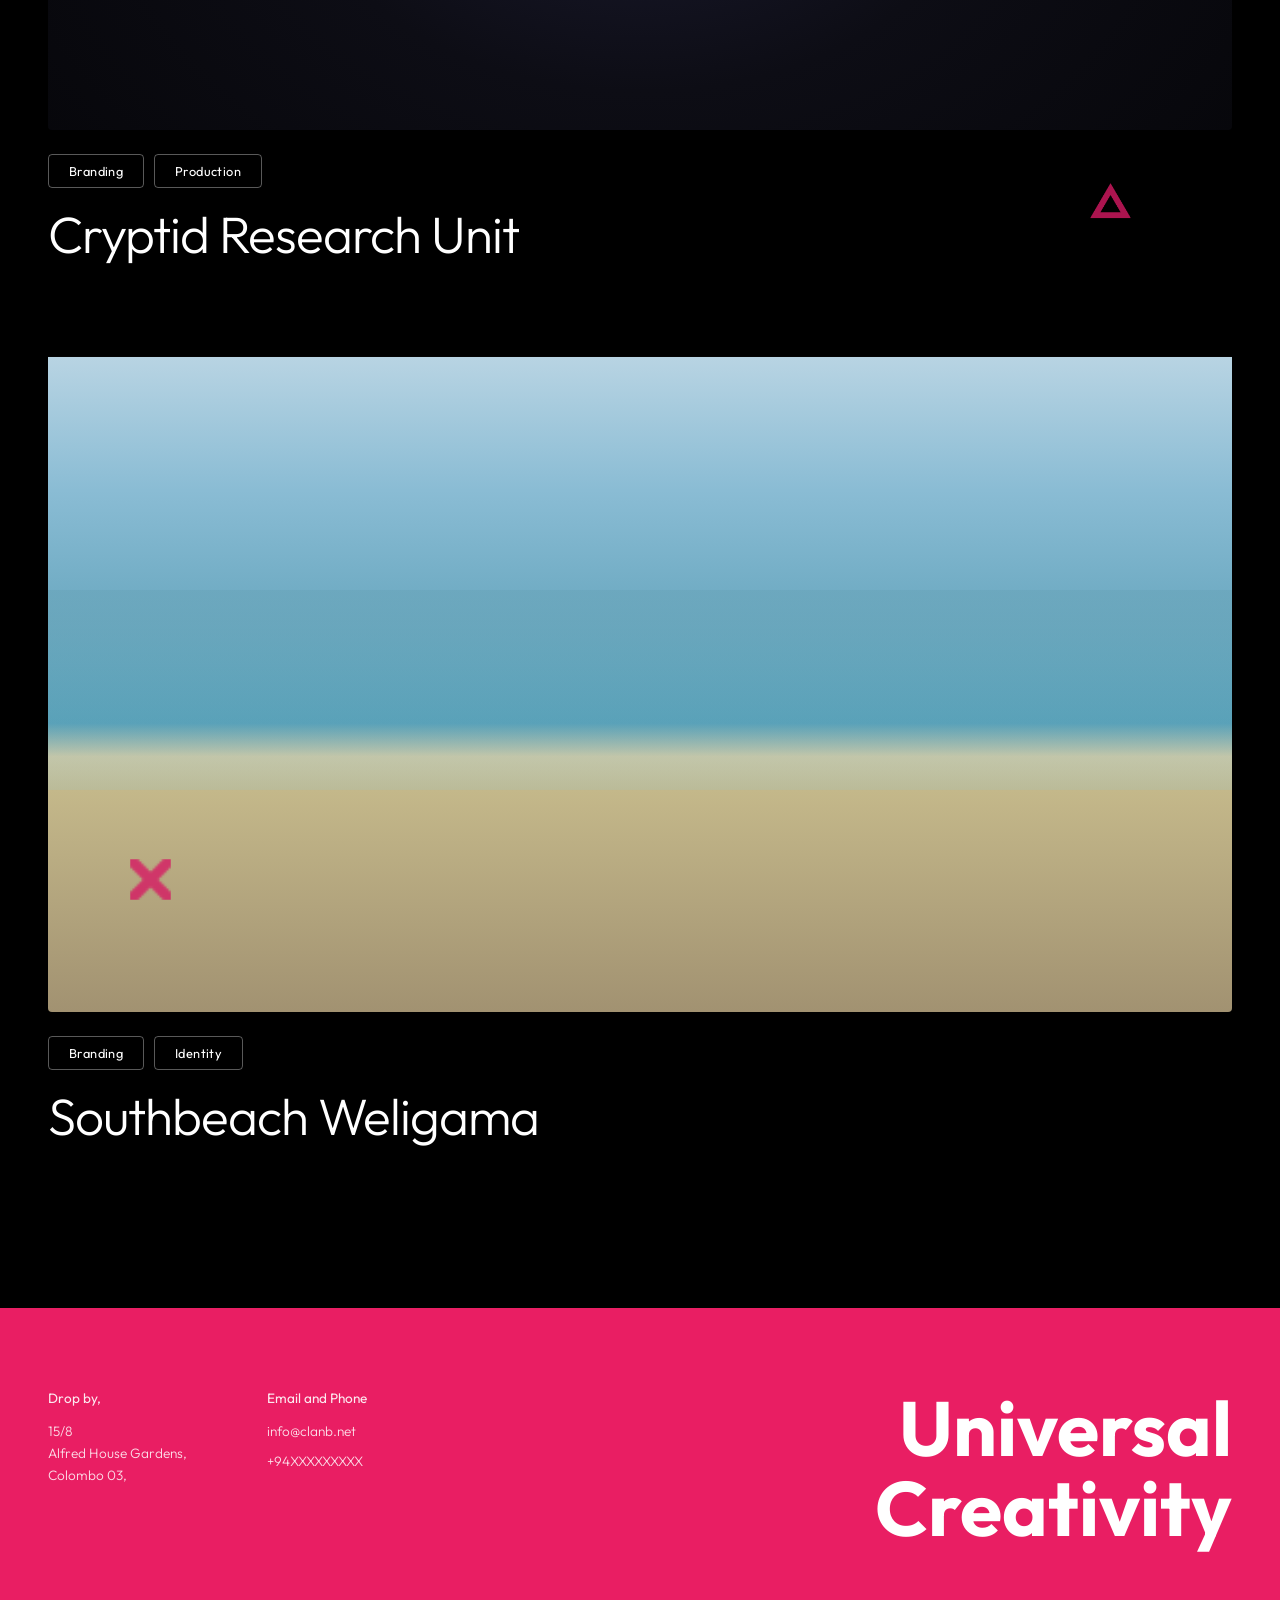
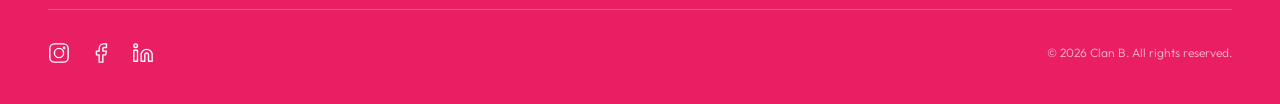
==== commit d7b6fa4e: "Add files via upload" ====
--- a/index.html
+++ b/index.html
@@ -15,6 +15,9 @@
 </head>
 
 <body>
+
+    <!-- Background Canvas -->
+    <canvas id="bg-canvas"></canvas>
 
     <!-- Navigation -->
     <nav class="navbar" id="navbar">
@@ -58,7 +61,20 @@
             <img src="Floating Elements/Asset 240.png" class="floating-element" alt="" style="top: 75%; left: 85%;">
             <img src="Floating Elements/Asset 80.png" class="floating-element" alt="" style="top: 90%; left: 10%;">
             <img src="Floating Elements/Asset 110.png" class="floating-element" alt="" style="top: 65%; left: 5%;">
-            <a href="contact.html" class="floating-element floating-button" style="top: 62%; left: 50%; transform: translateX(-50%);">Get in touch with us</a>
+
+            <!-- Additional denser elements for the top -->
+            <img src="Floating Elements/Asset 20.png" class="floating-element" alt="" style="top: 5%; left: 40%;">
+            <img src="Floating Elements/Asset 30.png" class="floating-element" alt="" style="top: 12%; left: 25%;">
+            <img src="Floating Elements/Asset 50.png" class="floating-element" alt="" style="top: 18%; left: 60%;">
+            <img src="Floating Elements/Asset 60.png" class="floating-element" alt="" style="top: 22%; left: 90%;">
+            <img src="Floating Elements/Asset 70.png" class="floating-element" alt="" style="top: 28%; left: 35%;">
+            <img src="Floating Elements/Asset 90.png" class="floating-element" alt="" style="top: 32%; left: 12%;">
+            <img src="Floating Elements/Asset 120.png" class="floating-element" alt="" style="top: 38%; left: 55%;">
+            <img src="Floating Elements/Asset 140.png" class="floating-element" alt="" style="top: 45%; left: 82%;">
+            <img src="Floating Elements/Asset 170.png" class="floating-element" alt="" style="top: 10%; left: 5%;">
+
+            <a href="contact.html" class="floating-element floating-button"
+                style="top: 62%; left: 50%; transform: translateX(-50%);">Get in touch with us</a>
         </div>
 
         <!-- Quote / Philosophy Section -->
--- a/styles.css
+++ b/styles.css
@@ -45,6 +45,17 @@
 img {
     max-width: 100%;
     display: block;
+}
+
+/* ===== BACKGROUND CANVAS ===== */
+#bg-canvas {
+    position: fixed;
+    top: 0;
+    left: 0;
+    width: 100%;
+    height: 100vh;
+    z-index: 0;
+    pointer-events: none;
 }
 
 /* ===== NAVBAR ===== */
@@ -293,7 +304,7 @@
 
 .quote-text {
     font-family: var(--font-primary);
-    font-size: clamp(1.1rem, 2.75vw, 2.4rem);
+    font-size: calc(clamp(1.1rem, 2.75vw, 2.4rem) + 4pt);
     font-weight: 300;
     text-align: center;
     line-height: 1.6;
@@ -304,34 +315,62 @@
 /* Word-by-word scroll reveal */
 .quote-word {
     display: inline-block;
-    color: rgba(255, 255, 255, 0.12);
-    transition: color 0.5s cubic-bezier(0.25, 0.46, 0.45, 0.94),
-                transform 0.3s cubic-bezier(0.34, 1.56, 0.64, 1);
+    
+    /* Liquid glass text effect */
+    background: linear-gradient(
+        135deg, 
+        rgba(255, 255, 255, 1) 0%, 
+        rgba(255, 255, 255, 0.4) 25%, 
+        rgba(255, 255, 255, 0.9) 50%, 
+        rgba(255, 255, 255, 0.2) 75%, 
+        rgba(255, 255, 255, 0.7) 100%
+    );
+    -webkit-background-clip: text;
+    background-clip: text;
+    color: transparent;
+    -webkit-text-stroke: 1px rgba(255, 255, 255, 0.2); /* Creates the shiny glass edge */
+    opacity: 0.12;
+
+    transition: opacity 0.5s cubic-bezier(0.25, 0.46, 0.45, 0.94),
+                font-size 0.5s cubic-bezier(0.34, 1.56, 0.64, 1),
+                margin 0.5s cubic-bezier(0.34, 1.56, 0.64, 1),
+                filter 0.4s ease;
     margin-right: 0.3em;
+    margin-left: 0;
     cursor: default;
+    font-size: 1em;
+    will-change: font-size, margin, opacity, filter;
+    position: relative;
+    z-index: 1;
 }
 
 .quote-word:hover {
-    transform: scale(1.35);
+    font-size: 1.6em;
 }
 
 /* When hovering the quote, shrink all sibling words */
 .quote-text:hover .quote-word {
-    transform: scale(0.85);
+    font-size: 0.65em;
+    opacity: 0.3;
 }
 
 /* Override: the hovered word itself enlarges */
 .quote-text:hover .quote-word:hover {
-    transform: scale(1.35);
+    font-size: 1.6em;
+    margin-left: 0.2em;
+    margin-right: 0.5em;
+    opacity: 1;
+    filter: drop-shadow(0 0 15px rgba(255, 255, 255, 0.8)) drop-shadow(0 0 30px rgba(255, 255, 255, 0.4));
+    z-index: 2;
 }
 
 .quote-word.highlighted {
-    color: rgba(255, 255, 255, 1);
+    opacity: 1;
 }
 
 /* Subtle glow on highlighted words */
 .quote-word.highlighted {
-    text-shadow: 0 0 30px rgba(255, 255, 255, 0.08);
+    filter: drop-shadow(0 0 20px rgba(255, 255, 255, 0.15));
 }
 
 /* ===== PORTFOLIO SECTION ===== */
